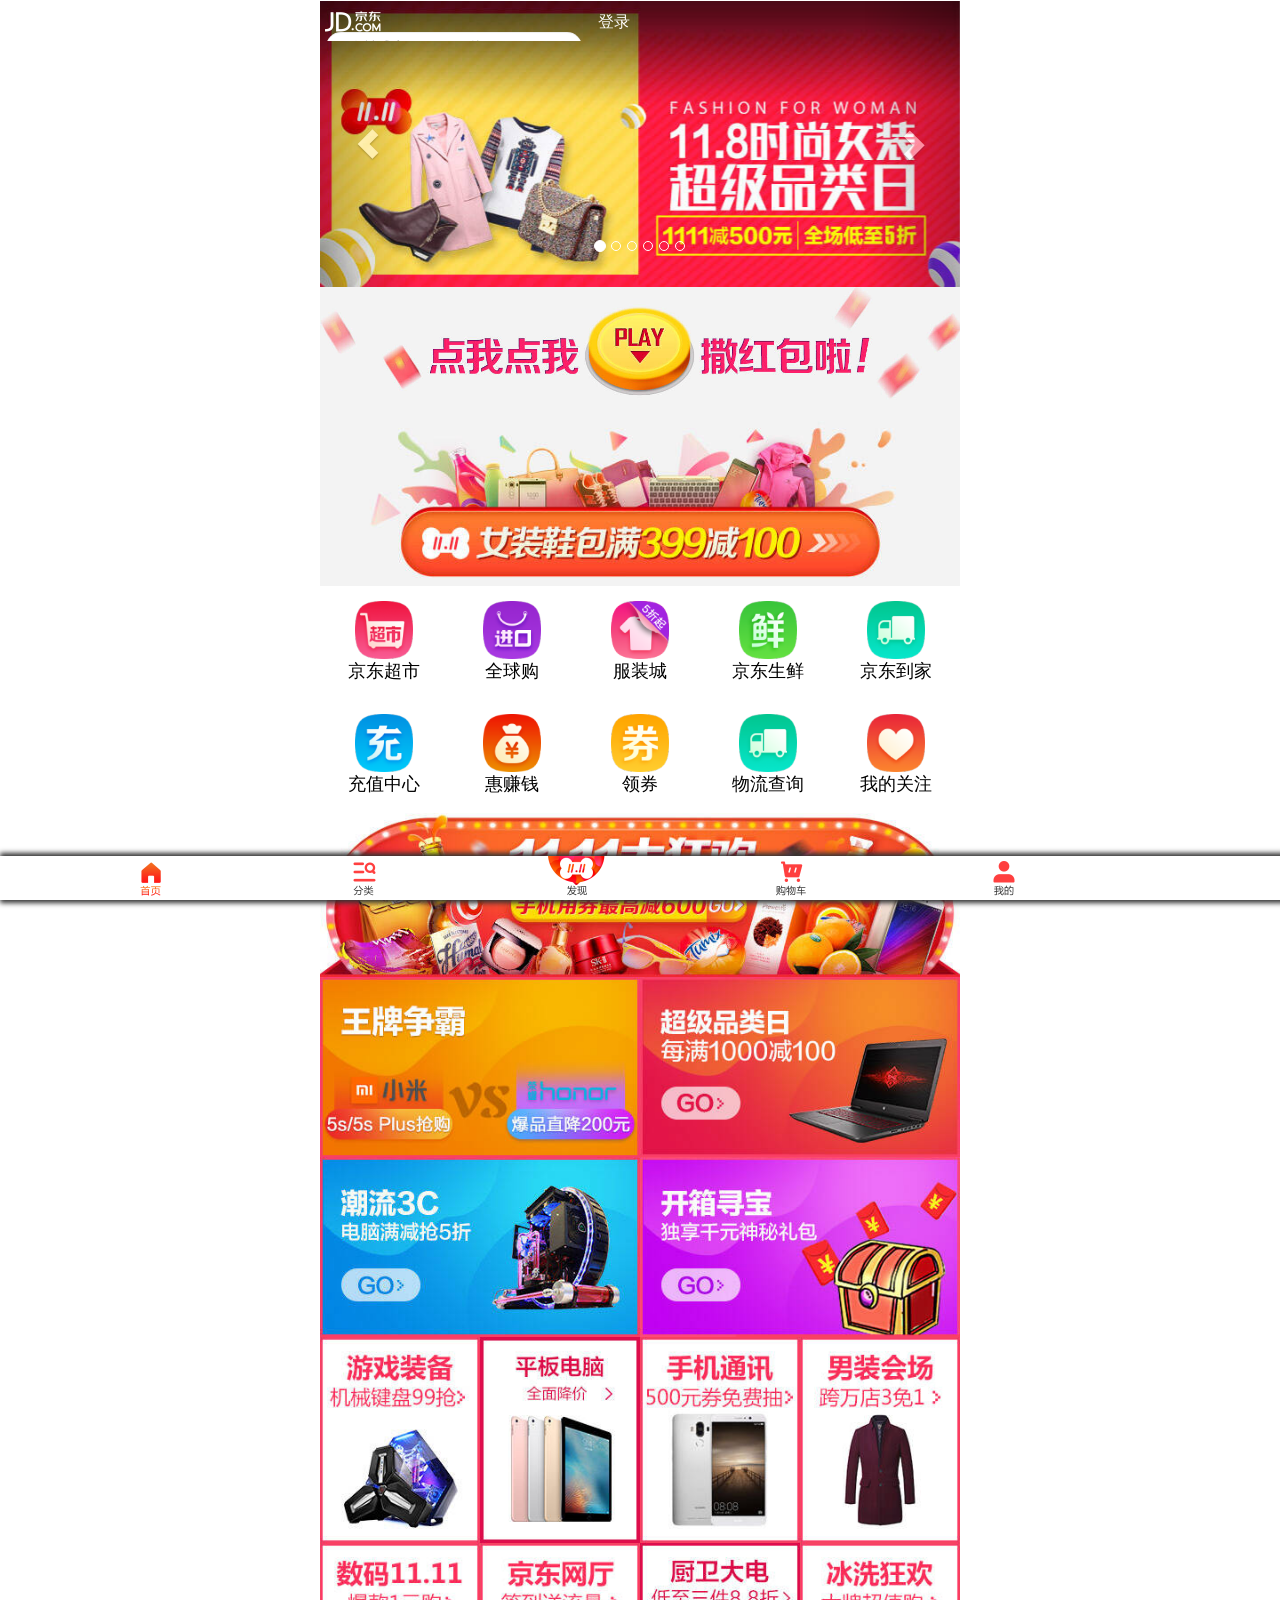
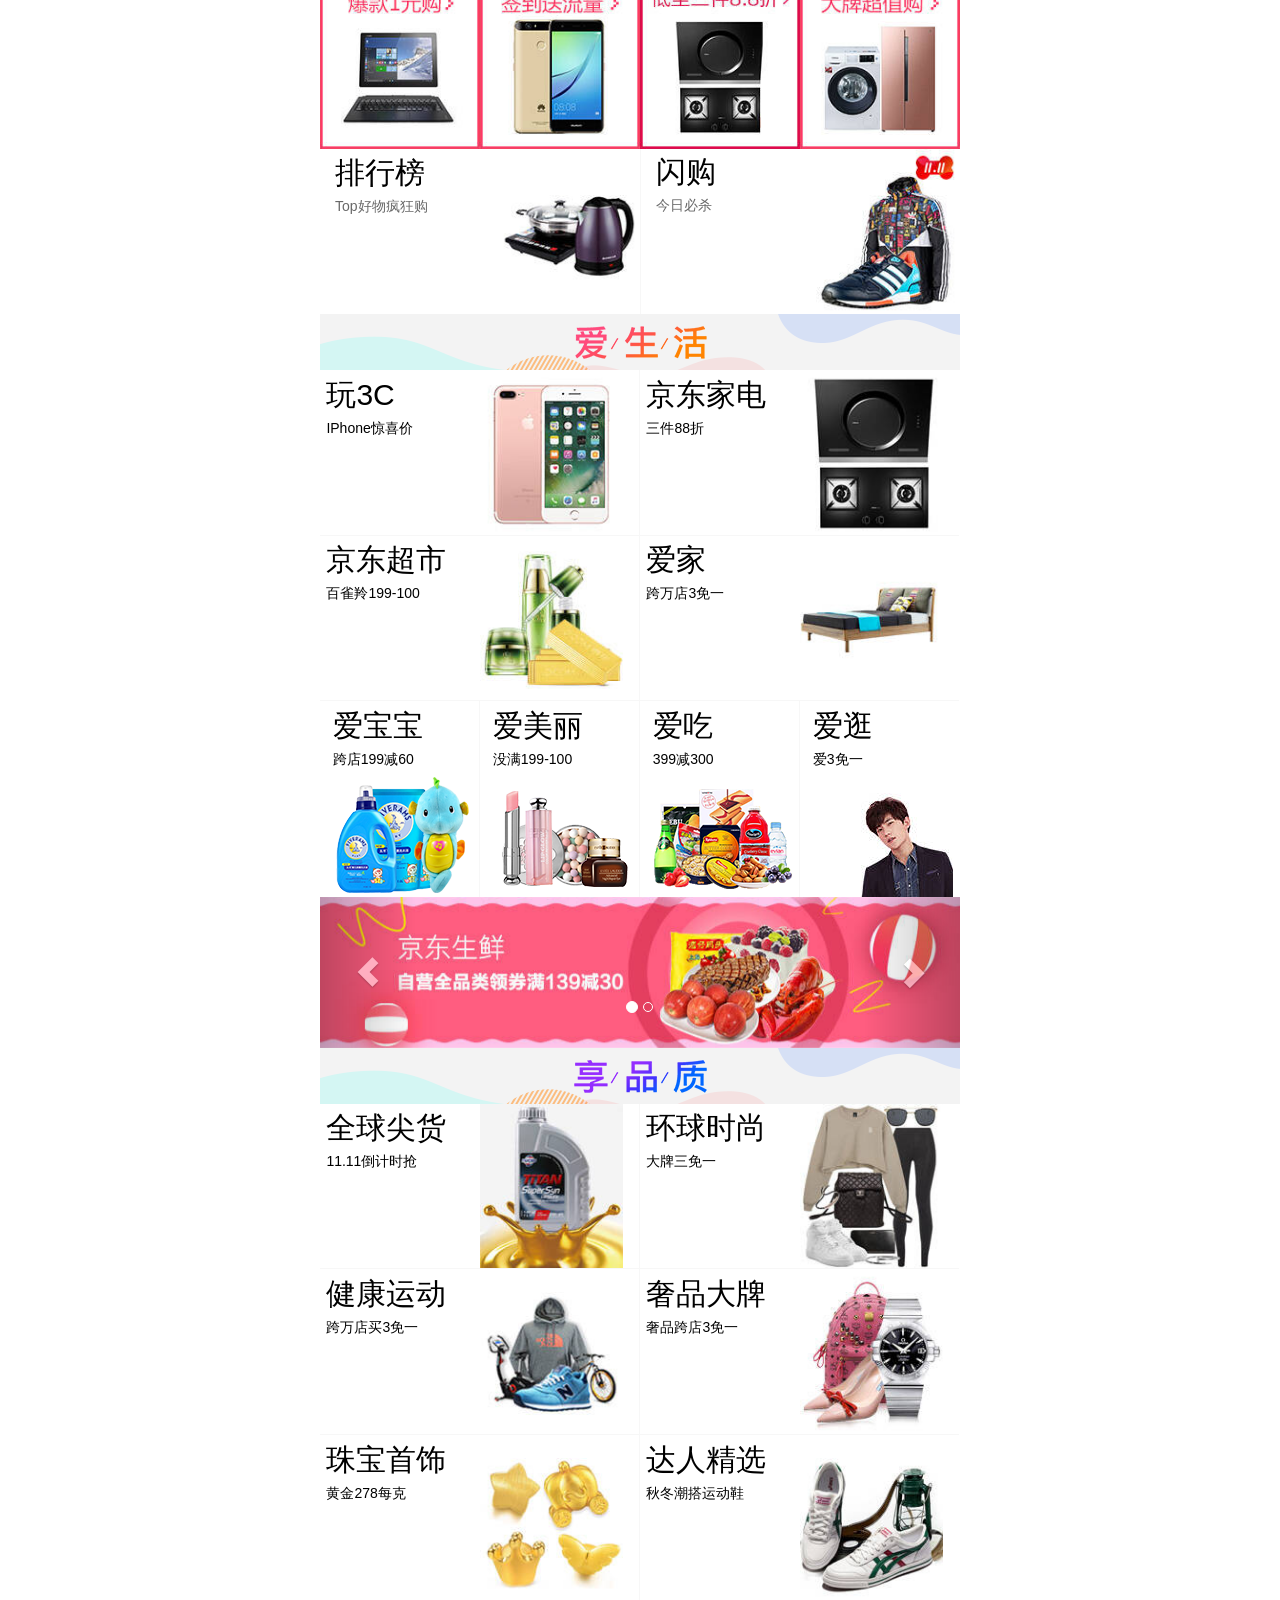
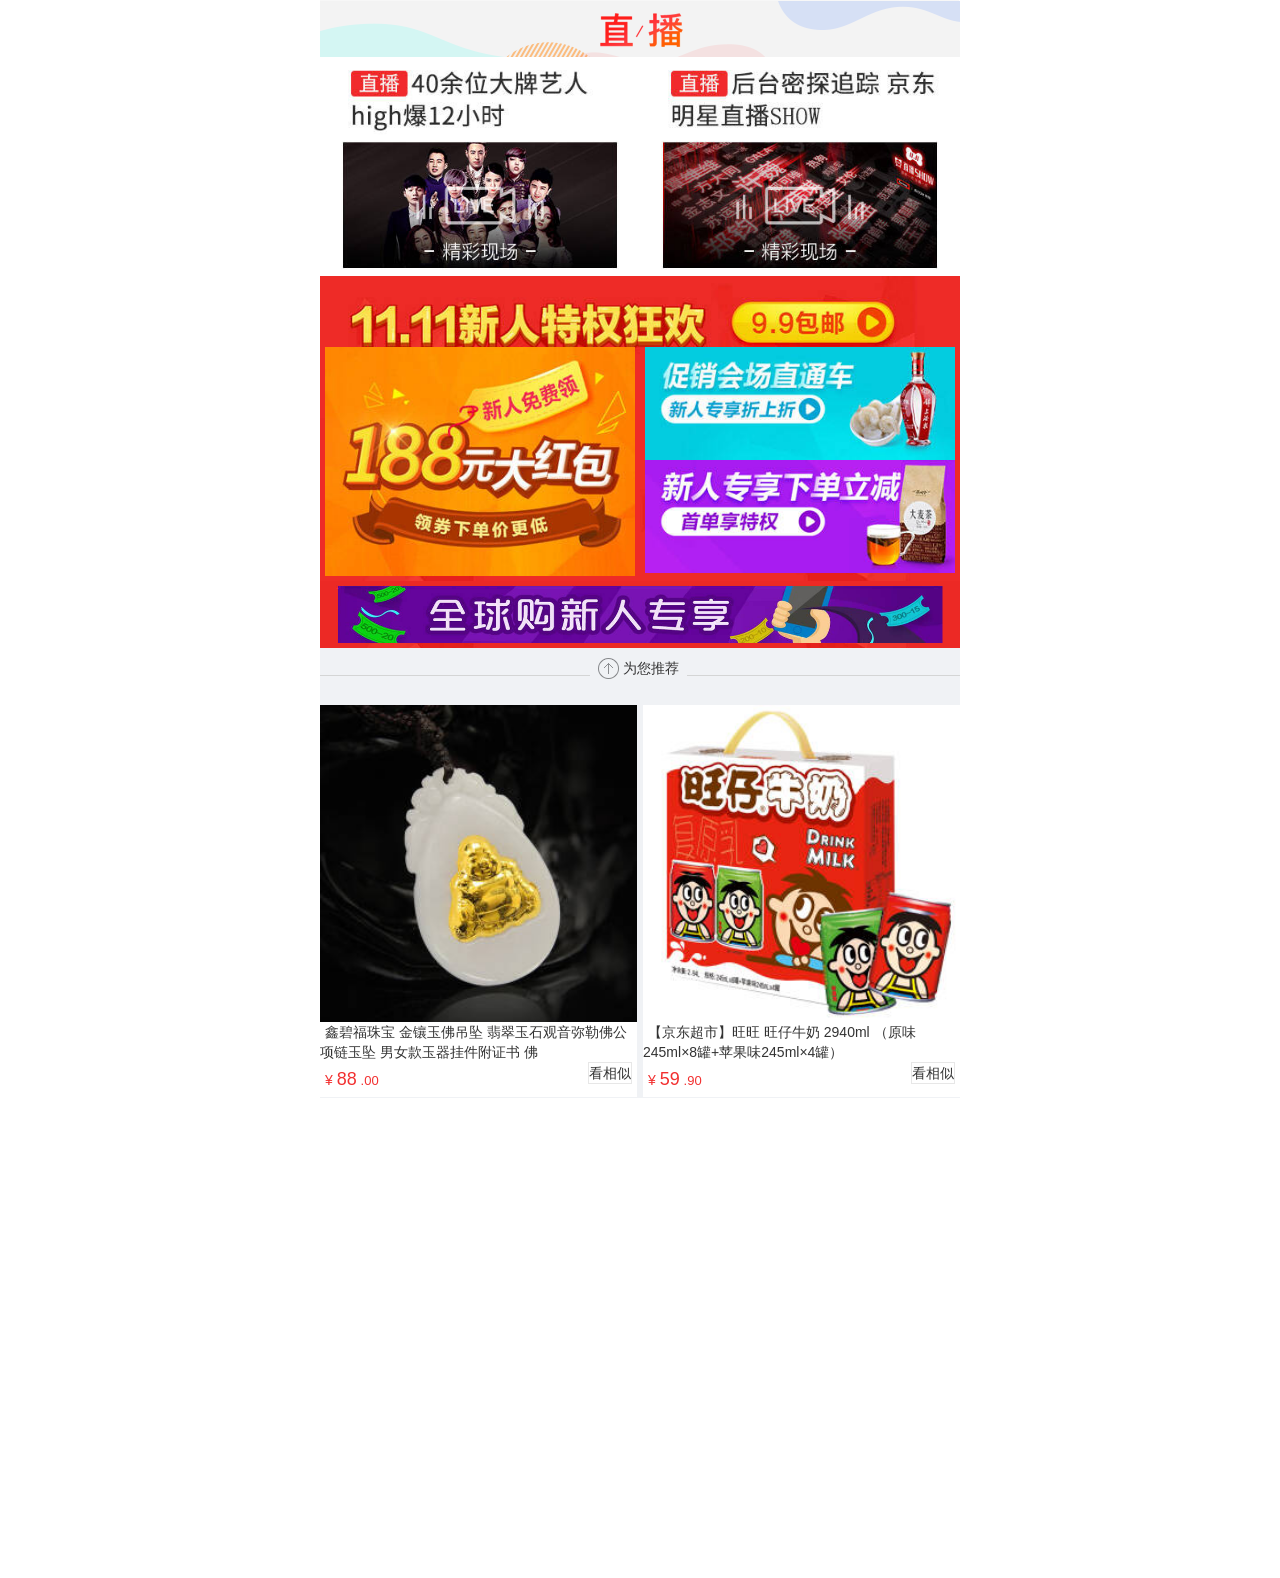
==== 京东WEB/index.html @ 291bbcc5 "commit" ====
<!DOCTYPE html>
<html>
	<head>
		<meta name="viewport" content="width=device-width, initial-scale=1.0">
		<meta charset="utf-8" />
		<title></title>
		<link rel="stylesheet" type="text/css" href="css/bootstrap.min.css"/>
		<link rel="stylesheet" type="text/css" href="css/bootstrap-theme.min.css"/>
		<link rel="stylesheet" type="text/css" href="index/css/index_header.css"/>
		<link rel="stylesheet" type="text/css" href="index/css/index_main.css"/>
		<link rel="stylesheet" type="text/css" href="index/css/index_footer.css"/>
		<script src="js/jquery-3.1.1.min.js"></script>
		<script src="js/bootstrap.min.js" type="text/javascript" charset="utf-8"></script>
		<script type="text/javascript" src="js/index.js" ></script>
	</head>
	<body>
		
		<div class="container">
			<div class="row">
				<div class="col-xs-offset-4 col-xs-8">
					
				</div>
			</div>
		</div>
		<div id="main">
			<div id="header" >	
				<div id="hb" style="background: ;padding-top: 10px;height: 40px;">
					<div id="jd_logo" class="dp-inlinebk pull-left " ></div>
						<a href="login.html" class="pull-right login-top font-s16 ">登录</a>
						
							<input type="text" style=" margin-left: 2%;margin-right: 1%;"  class="form-control search-box" name="" id="" value="" placeholder="   女神盛宴9.9元限量秒"/>
					
				</div>
				</div>
			
			
			<div id="carousel-example-generic" class="carousel slide" data-ride="carousel">
			  <!-- Indicators -->
			  <ol class="carousel-indicators">
			    <li data-target="#carousel-example-generic" data-slide-to="0" class="active"></li>
			    <li data-target="#carousel-example-generic" data-slide-to="1"></li>
			    <li data-target="#carousel-example-generic" data-slide-to="2"></li>
			    <li data-target="#carousel-example-generic" data-slide-to="3"></li>
			    <li data-target="#carousel-example-generic" data-slide-to="4"></li>
			    <li data-target="#carousel-example-generic" data-slide-to="5"></li>
			    
			    
			  </ol>
			
			  <!-- Wrapper for slides -->
			  <div class="carousel-inner carousel-point" role="listbox">
			    <div class="item active">
			      <img src="index/img/slider_img1.jpg" alt="">
			      <div class="carousel-caption">
			        
			      </div>
			    </div>
			    <div class="item">
			      <img src="index/img/slider_img2.jpg" alt="">
			      <div class="carousel-caption">
			        
			      </div>
			    </div>
			    <div class="item">
			      <img src="index/img/slider_img3.jpg" alt="">
			      <div class="carousel-caption">
			        
			      </div>
			    </div>
			    <div class="item">
			      <img src="index/img/slider_img4.jpg" alt="">
			      <div class="carousel-caption">
			        
			      </div>
			    </div>
			    <div class="item">
			      <img src="index/img/slider_img5.jpg" alt="">
			      <div class="carousel-caption">
			        
			      </div>
			    </div>
			    <div class="item">
			      <img src="index/img/slider_img6.jpg" alt="">
			      <div class="carousel-caption">
			        
			      </div>
			    </div>
			  </div>
			
			  <!-- Controls -->
			  <a class="left carousel-control" href="#carousel-example-generic" role="button" data-slide="prev">
			    <span class="glyphicon glyphicon-chevron-left"></span>
			    <span class="sr-only">Previous</span>
			  </a>
			  <a class="right carousel-control" href="#carousel-example-generic" role="button" data-slide="next">
			    <span class="glyphicon glyphicon-chevron-right"></span>
			    <span class="sr-only">Next</span>
			  </a>
			</div>		
		
			<div style="cursor: pointer;">
				<img src="index/img/581eaa97N8d958f0c.jpg!q70.jpg" class="img-responsive"/>
				<img src="index/img/581eca71Nf667d345.jpg!q70.jpg" class="img-responsive"/>
				<img src="index/img/58202fe1Ndbd74f6c.jpg!q70.jpg" class="img-responsive"/>
			</div>
			
			<div id="navigator" class="text-center">
				<a href="#"><img src="index/img/57fdae81Ne7ddbab9.png"/></br><span>京东超市</span></a>
				<a href="#"><img src="index/img/57d53f16Nf3431cbd.png"/></br><span>全球购</span></a>
				<a href="#"><img src="index/img/58205fd1N786c2cf7.png"/></br><span>服装城</span></a>
				<a href="#"><img src="index/img/57d54122N700d9c1b.png"/></br><span>京东生鲜</span></a>
				<a href="#"><img src="index/img/57d54364Needc47cd.png"/></br><span>京东到家</span></a>
				<a href="#"><img src="index/img/57d54204N32b71c87.png"/></br><span>充值中心</span></a>
				<a href="#"><img src="index/img/58096edbNcd05f66b.png"/></br><span>惠赚钱</span></a>
				<a href="#"><img src="index/img/57d542e9N71c56086.png"/></br><span>领券</span></a>
				<a href="#"><img src="index/img/57d54364Needc47cd.png"/></br><span>物流查询</span></a>
				<a href="#"><img src="index/img/57d543ebN25337ef2.png"/></br><span>我的关注</span></a>
			</div>
			
			<div><a href="#"><img  class="img-responsive" src="index/img/5821be39N9f73fb79.jpg!q70.jpg"/></a></div>
			<div class="activity">
				<a href="#"><img src="index/img/581c47faN29af4e13.jpg!q70.jpg"/></a>
				<a href="#"><img  src="index/img/581c48c7Nb503ba2f.jpg!q70.jpg"/></a>
				<a href="#"><img src="index/img/5821e5f9N4c66f5c4.jpg!q70.jpg"/></a>
				<a href="#"><img src="index/img/581d580cNe9843d9d.jpg!q70.jpg"/></a>
			</div>
			
			<div class="category">
				<a href="#"><img src="index/img/58205ea0N664f79e9.jpg!q70.jpg"/></a>
				<a href="#"><img src="index/img/5822abccNa148e2a5.jpg!q70.jpg"/></a>
				<a href="#"><img src="index/img/581dfad5N6a223b64.jpg!q70.jpg"/></a>
				<a href="#"><img src="index/img/581c16bdNbb5967d3.jpg!q70.jpg"/></a>
				<a href="#"><img src="index/img/581c3c90Nd5af966d.jpg!q70.jpg"/></a>
				<a href="#"><img src="index/img/581c13a2Na013f1e0.jpg!q70.jpg"/></a>
				<a href="#"><img src="index/img/581c1966N36245ff4.jpg!q70.jpg"/></a>
				<a href="#"><img src="index/img/581c194eN084205a7.jpg!q70.jpg"/></a>
			</div>
			
			<div class="row">
				<a href="#" class="col-xs-6 row" style="border: none;">
					<div class="col-xs-6">
						<h2>排行榜</h2>
						<h5 style="overflow: hidden;">Top好物疯狂购</h5>
					</div>
					<div style="width: 45%;float: right;">
						<img src="index/img/58202d7eNfa4d6c43.jpg!q70.jpg"/>
					</div>
					
				</a>
				
				<a  href="#" class="col-xs-6">
					<div class="col-xs-6">
						<h2>闪购</h2>
						<h5>今日必杀</h5>
					</div>
					<div  style="width: 45%;float: right;">
						<img src="index/img/5821ae8dNec09428b.jpg!q70.jpg"/>
					</div>
				</a>
				
				
			</div>

			<div class="text-center aishenghuo" >
				<img src="index/img/578de36bNae7bb54a.png!q70.jpg"/>
			</div>
			
			<div style="overflow: hidden;position: relative;">
				<div class="grid-4" >
				<a href="#"  class="col-xs-6">
					<div class="graphic">
						<img  src="index/img/582195c4Nb14537ef.jpg!q70.jpg"/>
					</div>
					<div class="col-xs-6 clear-padding" >
						<h2>玩3C</h2>
						<h5>IPhone惊喜价</h5>
					</div>
					
					
				</a>
				
				<a href="#" class="col-xs-6 ">
					<div class="graphic">
						<img src="index/img/58170e75Nc3a6a437.jpg!q70.jpg"/>
					</div>
					
					<div class="col-xs-6 clear-padding">
						<h2>京东家电</h2>
						<h5>三件88折</h5>	
					</div>
					
					
				</a>
				
				<a href="#"  class="col-xs-6">
					<div class="graphic">
						<img src="index/img/58227d7eN85c70243.jpg!q70.jpg"/>
					</div>
					
					<div class="col-xs-6 clear-padding">
						<h2>京东超市</h2>
						<h5>百雀羚199-100</h5>
					</div>
					
					
				</a>
				
				<a href="#"  class="col-xs-6">
					<div class="graphic">
						<img src="index/img/58218cc8N0ba7dd7d.jpg!q70.jpg"/>
					</div>
					
					<div class="col-xs-6 clear-padding">
						<h2>爱家</h2>
						<h5>跨万店3免一</h5>
					</div>
					
					
				</a>
			</div>
				<div class="line-4">
					<div class="col-xs-3 clear-padding">
						<a href="#"><h2>爱宝宝</h2>
						<h5>跨店199减60</h5>
						<div>
							<img class="img-responsive"  src="index/img/5817342eN6ab7b76d.png!q70.jpg"/>
						</div>
						</a>
						
					</div>
					
					<div class="col-xs-3 clear-padding">
						<a href="#"><h2>爱美丽</h2>
						<h5>没满199-100</h5>
						<div>
							<img class="img-responsive"  src="index/img/57c3f3abN3e29af53.png!q70.jpg"/>
						</div>
						</a>
						
					</div>
					
					<div class="col-xs-3 clear-padding">
						<a href="#"><h2>爱吃</h2>
						<h5>399减300</h5>
						<div>
							<img class="img-responsive" src="index/img/58173939Nbca18c8b.png!q70.jpg"/>
						</div>
						</a>
						
						
					</div>
					
					<div class="col-xs-3 clear-padding">
						<a href="#"><h2>爱逛</h2>
						<h5>爱3免一</h5>
						<div>
							<img class="img-responsive"  src="index/img/581c5852N510fc388.jpg!q70.jpg"/>
						</div>
						</a>
						
					</div>
				</div>
			</div>
			
			<div id="carousel-example-generic1" class="carousel slide" data-ride="carousel">
			  <!-- Indicators -->
			  <ol class="carousel-indicators">
			    <li data-target="#carousel-example-generic1" data-slide-to="0" class="active"></li>
			    <li data-target="#carousel-example-generic1" data-slide-to="1"></li>
			  </ol>
			
			  <!-- Wrapper for slides -->
			  <div class="carousel-inner" role="listbox" >
			    <div class="item active">
			      <img src="index/img/5821a5d8N71d250c8.jpg!q70.jpg" alt="...">
			      <div class="carousel-caption">
			        
			      </div>
			    </div>
			    <div class="item">
			      <img src="index/img/58203095N47f62a63.jpg" alt="..." style="max-height: 150px;">
			      <div class="carousel-caption">
			        	 
			      </div>
			    </div>
			    
			  </div>
			
			  <!-- Controls -->
			  <a class="left carousel-control" href="#carousel-example-generic1" role="button" data-slide="prev">
			    <span class="glyphicon glyphicon-chevron-left"></span>
			    <span class="sr-only">Previous</span>
			  </a>
			  <a class="right carousel-control" href="#carousel-example-generic1" role="button" data-slide="next">
			    <span class="glyphicon glyphicon-chevron-right"></span>
			    <span class="sr-only">Next</span>
			  </a>
			</div>
			
			<div class="text-center aishenghuo" >
				<img src="index/img/578de5d6Nfa94e17d.png!q70.jpg"/>
			</div>

			<div style="overflow: hidden;position: relative;">
				<div class="grid-4">
					<a class="col-xs-6">
						<div class="graphic">
							<img src="img/5822d622N0017d280.jpg!q70.jpg"/>
						</div>
						<div class="col-xs-6 clear-padding" >
							<h2>全球尖货</h2>
							<h5>11.11倒计时抢</h5>
						</div>
					</a>
					
					<a class="col-xs-6 ">
						<div class="graphic">
							<img src="img/581c54a5N6b831ee3.jpg!q70.jpg"/>
						</div>
						<div class="col-xs-6 clear-padding" >
							<h2>环球时尚</h2>
							<h5>大牌三免一</h5>
						</div>
					</a>
					
					<a class="col-xs-6">
						<div class="graphic ">
							<img src="img/581bed6eNe9b024da.jpg!q70.jpg"/>
						</div>
						<div class="col-xs-6 clear-padding" >
							<h2>健康运动</h2>
							<h5>跨万店买3免一</h5>
						</div>
					</a>
					
					<a class="col-xs-6">
						<div class="graphic">
							<img src="img/58108079N619d8994.jpg!q70.jpg"/>
						</div>
						<div class="col-xs-6 clear-padding" >
							<h2>奢品大牌</h2>
							<h5>奢品跨店3免一</h5>
						</div>
					</a>
					
					<a class="col-xs-6">
						<div class="graphic">
							<img src="img/582185aeN62d35736.jpg!q70.jpg"/>
						</div>
						<div class="col-xs-6 clear-padding" >
							<h2>珠宝首饰</h2>
							<h5>黄金278每克</h5>
						</div>
					</a>
					
					<a class="col-xs-6">
						<div class="graphic">
							<img src="img/582190e6N25088486.jpg!q70.jpg"/>
						</div>
						<div class="col-xs-6 clear-padding" >
							<h2>达人精选</h2>
							<h5>秋冬潮搭运动鞋</h5>
						</div>
					</a>
				</div>
			</div>
			
			<div class="text-center aishenghuo" >
				<img src="img/5822fd57Na0922d90.png!q70.jpg"/>
			</div>
			
			<div>
				<div class="col-xs-6" >
					<img class="img-responsive" src="img/58230068N7ca4b74f.jpg!q70.jpg"/>
				</div>
				
				<div class="col-xs-6" >
					<img class="img-responsive"  src="img/58231dafN30461333.jpg!q70.jpg"/>
				</div>
			</div>
			
			<div style="position: relative;">
				<div>
					<img class="img-responsive" src="img/581ab172N27aaef34.jpg!q70.jpg" />
				</div>
				
				<div style="position: absolute;top: 45%;">
					<a href="#"><img src="img/floor_blank.png"/></a>
					
				</div>
				
				<div style="position: absolute;top: 52%;">
					<div class="col-xs-6" style="padding: 5px;">
						<a href="#">
						<img style="max-width: 100%;" src="img/581af57fN2e28a012.jpg!q70.jpg"/>
							
						</a>
					</div>
					<div  class="col-xs-6" style="padding: 5px;">
						<a href="#">
						<img style="max-width: 100%;" src="img/581ad747Na490252a.jpg!q70.jpg"/>							
						</a>
						<a href="#">
						<img style="max-width: 100%;" src="img/5818a8c8N42a550d9.jpg!q70.jpg"/>
							
						</a>
					</div>
					
					<div>
						<a href="#">
						<img style="max-width: 100%;" src="img/57b532f6N325542c7.jpg!q70.jpg"/>
							
						</a>
					</div>
				</div>
			</div>
			
			<div style="background-color: #F0F2F5;padding-top: 70px;">
				<div style=";border-top: 1px solid #D4D5D5;height: 30px;position: relative;">
				<span style="position: absolute;top: -18px;display: inline-block;background: #F0F2F5;padding:0 8px;left: 270px;">
					<img  src="img/下载.png"/> 为您推荐
				</span>
			</div>
			</div>
			
			
			<div>
				<div class="col-xs-6" style="border-right: 3px solid #F0F2F5;border-bottom:1px solid #F0F2F5;padding: 0;">
					<img src="img/579e3e2aN924f995d.jpg!q70.jpg" style="width: 100%;display: block;"/>
					<span style="padding: 5px;">鑫碧福珠宝 金镶玉佛吊坠 翡翠玉石观音弥勒佛公项链玉坠 男女款玉器挂件附证书 佛</span>
					<div>
					<span style="display: inline-block;position: absolute;right: 0px;border: 1px solid #E7E7E7;margin-right: 5px;">
							看相似
						</span>
					<span style="color: #f23030;display: inline-block;padding: 5px;">
						¥ <span style="font-size: 18px;">88</span>
							<span style="font-size: 13px;">.00</span>
					</span>						
					</div>

				</div> 	
				
				<div class="col-xs-6" style="border-left: 3px solid #F0F2F5;border-bottom:1px solid #F0F2F5;padding: 0;">
					<img src="img/57553c7aNa8b4b9c3.jpg!q70.jpg" style="width: 100%;display: block;"/>
					<span style="padding: 5px;">【京东超市】旺旺 旺仔牛奶 2940ml （原味245ml×8罐+苹果味245ml×4罐）</span>
					<div>
						<span style="display: inline-block;position: absolute;right: 0px;border: 1px solid #E7E7E7;margin-right: 5px;">
							看相似
						</span>
						<span style="color: #f23030;display: inline-block;padding: 5px;">
							¥ <span style="font-size: 18px;">59</span>
								<span style="font-size: 13px;">.90</span>
						</span>						
					</div>

				</div>
			</div>
		</div>
		
		<br /><br /><br /><br /><br /><br /><br /><br /><br /><br /><br /><br /><br /><br /><br /><br /><br /><br /><br /><br /><br /><br /><br /><br />
		<div id="footer" class="container">
			<div class="row">
				<div class="col-xs-2 col-xs-offset-1">
					<a href="#"><img src="index/img/58174b5dN7fe4f752.png"/></a>
				</div>
				<div class="col-xs-2">
					<a href="#"><img src="index/img/58174b69N06b3d3bc.png"/></a>
				</div>
				<div class="col-xs-2">
					<a href="#"><img src="index/img/58174bb6Ncdcc2c22.png"/></a>
				</div>
				<div class="col-xs-2">
					<a href="#"><img src="index/img/58174bc1N01bbeba2.png"/></a>
				</div>
				<div class="col-xs-2 ">
					<a href="#"><img src="index/img/58174bcdNb56df38d.png"/></a>
				</div>
			</div>
			
		</div>
	</body>
</html>
---- 京东WEB/index/css/index_header.css ----
body {
	background-color: #fff;
	text-decoration: none;
}

.fixed {
	position: fixed;
}

.dp-inlinebk {
	display: inline-block;
}

.font-s16 {
	font-size: 16px;
}

#header {
	z-index: 200;
	max-width: 640px;
	min-width: 320px;
	height: 40px;
	/*opacity: 0.1;*/
	/*background: #CF3642;*/
	position: fixed;
	margin: 0 auto;
	overflow: hidden;
}

#main {
	min-width: 320px;
	max-width: 640px;
	position: relative;
	margin: 0 auto;
	/*background-color: #F0F2F5;*/
	overflow: hidden;
}



@media only screen and (max-width: 550px) {
	#main input {
		width: 400px;
	}
}

@media only screen and (max-width: 524px) {
	#main input {
		width: 350px;
	}
}

@media only screen and (max-width: 475px) {
	#main input {
		width: 300px;
	}
}

@media only screen and (max-width: 424px) {
	#main input {
		width: 250px;
	}
}

@media only screen and (max-width: 372px) {
	#main input {
		width: 200px;
	}
}

.login-top {
	margin-right: 10px;
	vertical-align: middle;
	color: white;
}

.login-top:hover {
	text-decoration: none;
	color: white;
}

.login-top:visited {
	text-decoration: none;
	color: white;
}

.search-box {
	border: none;
	border-radius: 15px;
	height: 30px;
	margin-top: -5px;
	margin-left: 70px;
	width: 80%;
}

#jd_logo {
	background: url(../img/jd-sprites.png) no-repeat 0 -109px;
	width: 59px;
	height: 21px;
	background-size: 200px 200px;
	margin-left: 5px;
}


/*.search-div{
	
	-webkit-border-radius: 15px;
	border-radius: 15px;
	border: none;
	background-color: white;
	
}

.search_icon{
	position: absolute;
	top: 12px;
	margin-left: 5px;
	z-index: 10;
}*/
---- 京东WEB/index/css/index_main.css ----
@media(min-width: 630px){
	#navigator{
		font-size: 18px;
	}
	
	#navigator img{
		width: 58px;
		height: 58px;
	}
	
	h2{
		font-size: 30px;
	}
	
	h5{
		font-size: 14px;
	}
}

@media(max-width: 630px){
	#navigator{
		font-size: 14px;
	}
	
	#navigator img{
		width: 48px;
		height: 48px;
	}
	
	h2{
		font-size: 24px;
		text-overflow:ellipsis; 
		white-space:nowrap; 
		overflow:hidden; 
	}
	
	h5{
		font-size: 12px;
		text-overflow:ellipsis; 
		white-space:nowrap; 
		overflow:hidden; 
	}
}

@media(max-width: 536px){
	#navigator{
		font-size: 12px;
	}
	
	#navigator img{
		width: 29px;
		height: 29px;
	}
	
	h2{
		font-size: 16px;
	}
	
	h5{
		font-size: 8px;
	}
}

.clear-padding{
	padding-right: 0;
	padding-left: 2%;
}

h2{
	margin-top: 5%;
	
}

h5{
	margin-top: 5%;
}

a,a:hover{
	color: black;	
	text-decoration: none;
}

.carousel-point img{
	cursor: pointer;
}

#navigator{	
	background-color: #F3F3F3;	
	margin: auto;
}

#navigator a{
	width: 20%;
	height: 50%;
	display: inline-block;
	float: left;
	margin-top: 15px;
	margin-bottom: 15px;
	color: black;
	text-decoration: none;
}

#navigator img{
	min-width: 29px;
	min-height: 29px;
	max-width: 58px;
	max-height: 58px;
	height: auto;
}

.activity a{
	width: 50%;
	float: left;
	
}

.activity a img{
	max-width: 100%;
}

.category a{
	width: 25%;
	float: left;
}

.category a img{
	max-width: 100%;
}

.category + div {
	width: 100%;
	margin: 0;
	padding: 0;
}

.category + div a{
	border-left: 1px solid #F7F7F7;	
	display: inline-block;
	margin: 0;
	padding: 0;
	color: black;
}

.category + div h5{
	color: #686868;	
}

.category + div img{
	float: right;
	width: 100%;
}

.aishenghuo{
	background: url(../img/floor-tit.png) no-repeat;
}



.grid-4{
	position: relative;
	left: -1px;	
}

.grid-4 a{
	display: inline-block;
	margin: 0;
	padding: 0;
	border-bottom: 1px solid #F7F7F7;

	border-left: 1px solid #F7F7F7;
}

.grid-4 img{
	width: 100%;
	height: 100%;
}

.line-4{
	position: relative;
	left: -1px;	
}

.line-4 > div{
	border-left:1px solid #F7F7F7;
	display: inline-block;
}
.graphic{
	width: 45%;
	float: right;
	margin-right: 5%;
}
---- 京东WEB/index/css/index_footer.css ----
#footer{
	width:100%;
	height: 44px;
	z-index: 20;
	box-shadow:3px 0 5px 3px;
	position: fixed;
	bottom: 0;
	left: 0;
	background: white;
	overflow: hidden;
}

#footer img{
	max-width: 44px;
	max-width: 57px;
	height: auto;
	
}
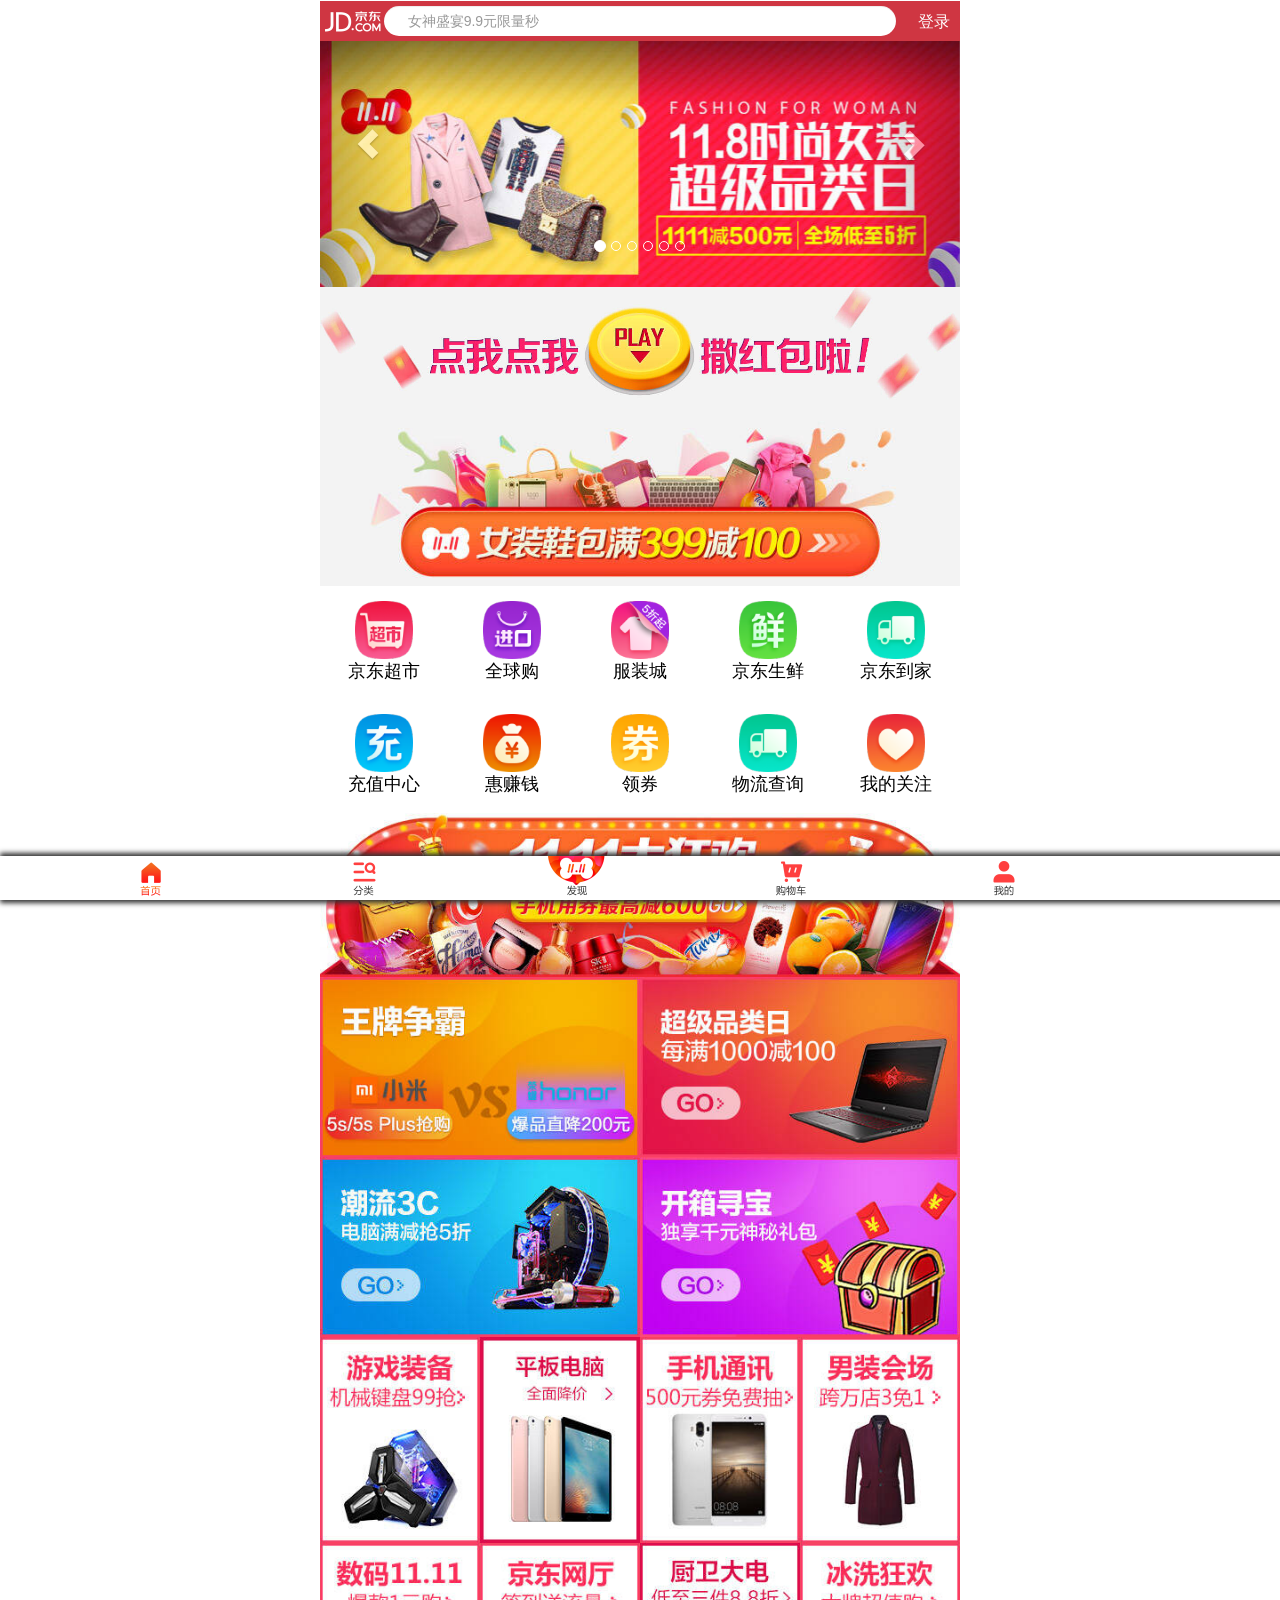
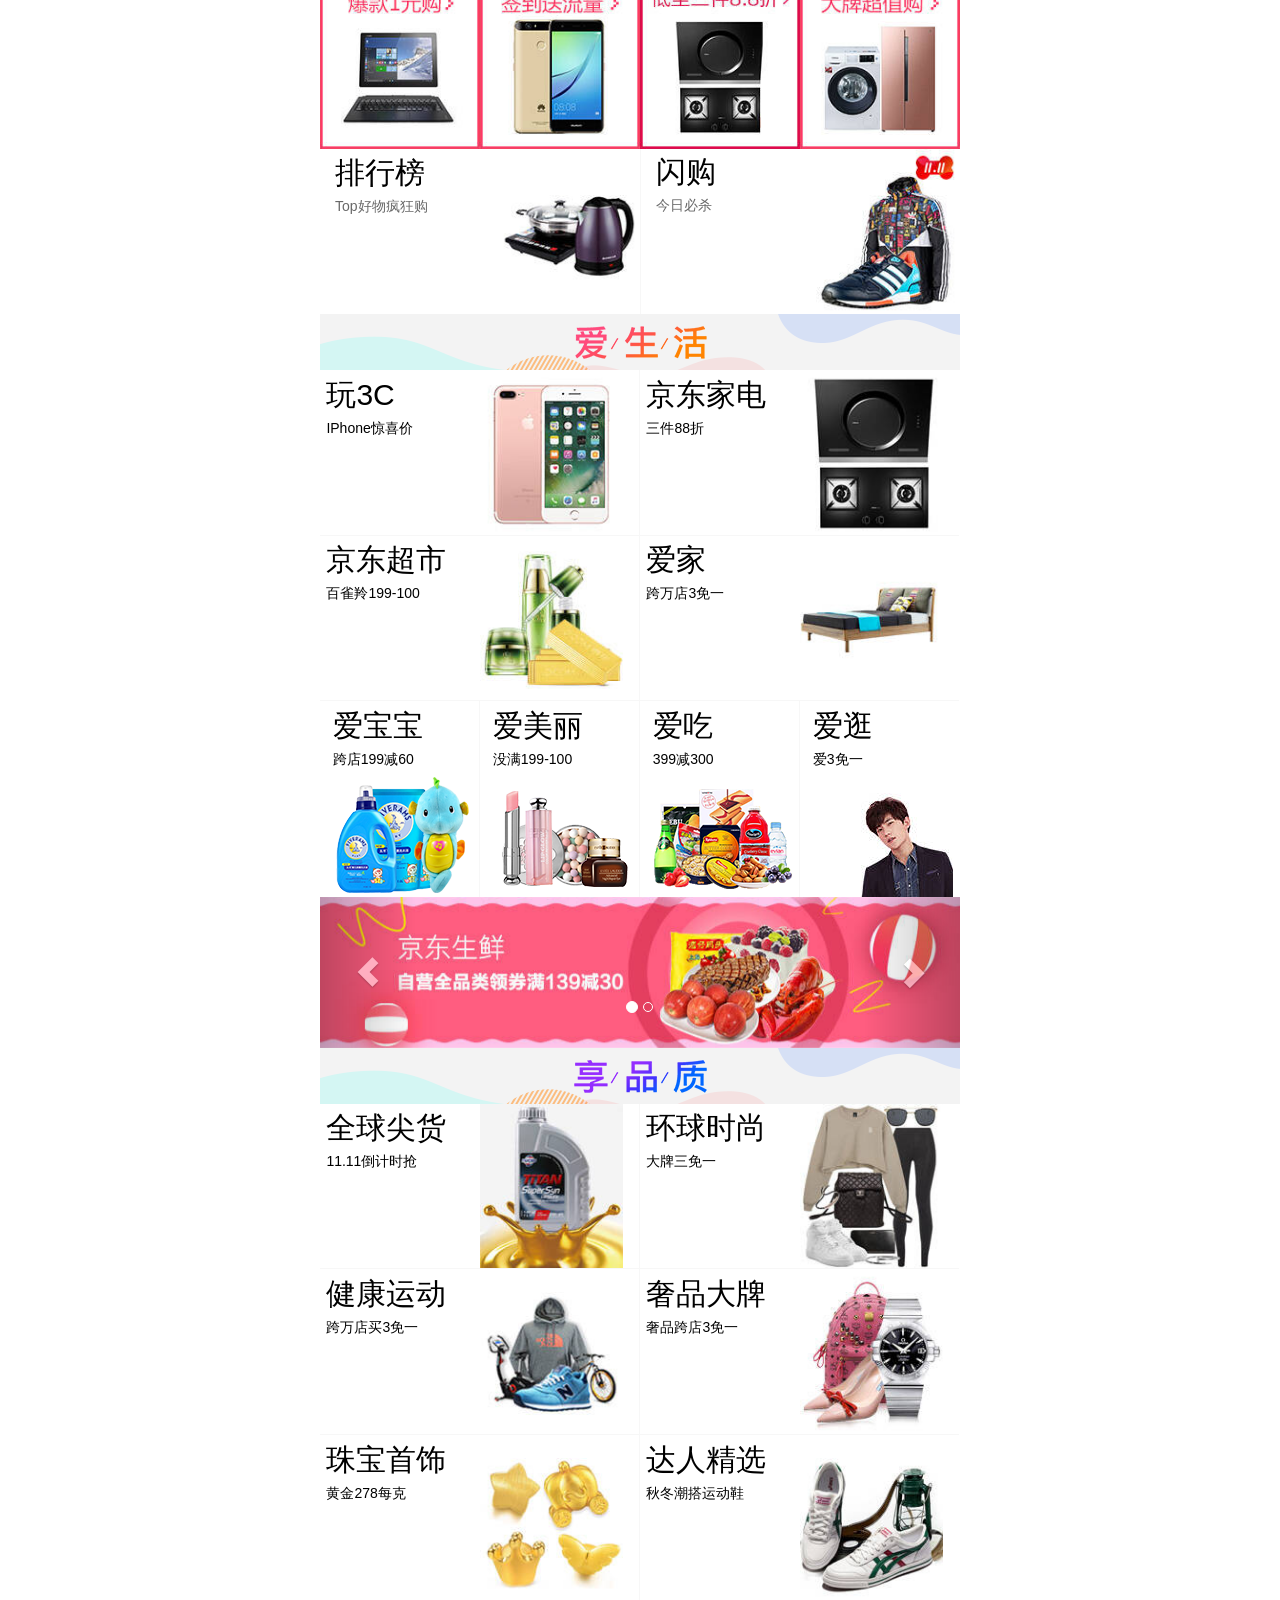
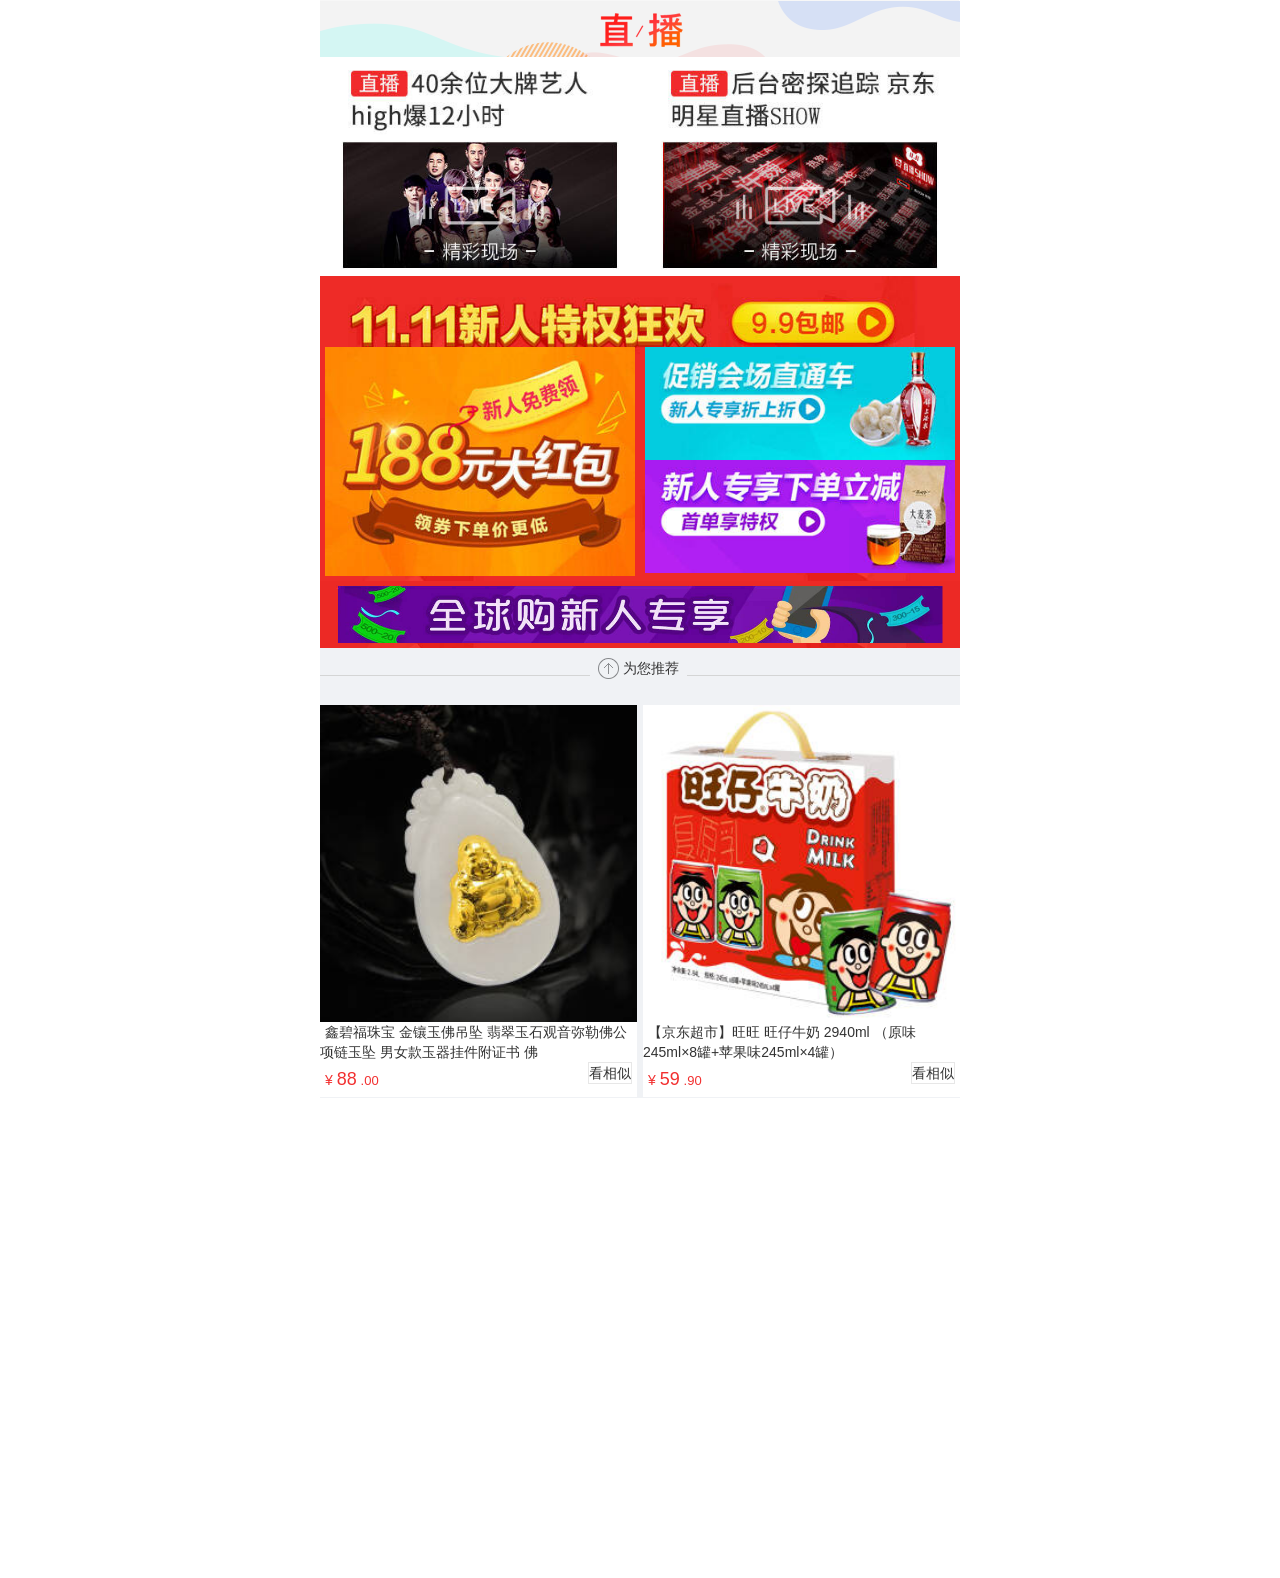
==== commit b53f4903: "完善选择城市模块" ====
--- a/京东WEB/index.html
+++ b/京东WEB/index.html
@@ -11,7 +11,7 @@
 		<link rel="stylesheet" type="text/css" href="index/css/index_footer.css"/>
 		<script src="js/jquery-3.1.1.min.js"></script>
 		<script src="js/bootstrap.min.js" type="text/javascript" charset="utf-8"></script>
-		<script type="text/javascript" src="js/index.js" ></script>
+		<script src="js/index.js"></script>
 	</head>
 	<body>
 		
@@ -24,7 +24,7 @@
 		</div>
 		<div id="main">
 			<div id="header" >	
-				<div id="hb" style="background: ;padding-top: 10px;height: 40px;">
+				<div id="hb" style="padding-top: 10px;height: 40px;">
 					<div id="jd_logo" class="dp-inlinebk pull-left " ></div>
 						<a href="login.html" class="pull-right login-top font-s16 ">登录</a>
 						
--- a/京东WEB/index/css/index_header.css
+++ b/京东WEB/index/css/index_header.css
@@ -17,12 +17,12 @@
 
 #header {
 	z-index: 200;
-	max-width: 640px;
-	min-width: 320px;
+	width: 640px;
+	position: fixed;
 	height: 40px;
 	/*opacity: 0.1;*/
-	/*background: #CF3642;*/
-	position: fixed;
+	background: #CF3642;
+
 	margin: 0 auto;
 	overflow: hidden;
 }
